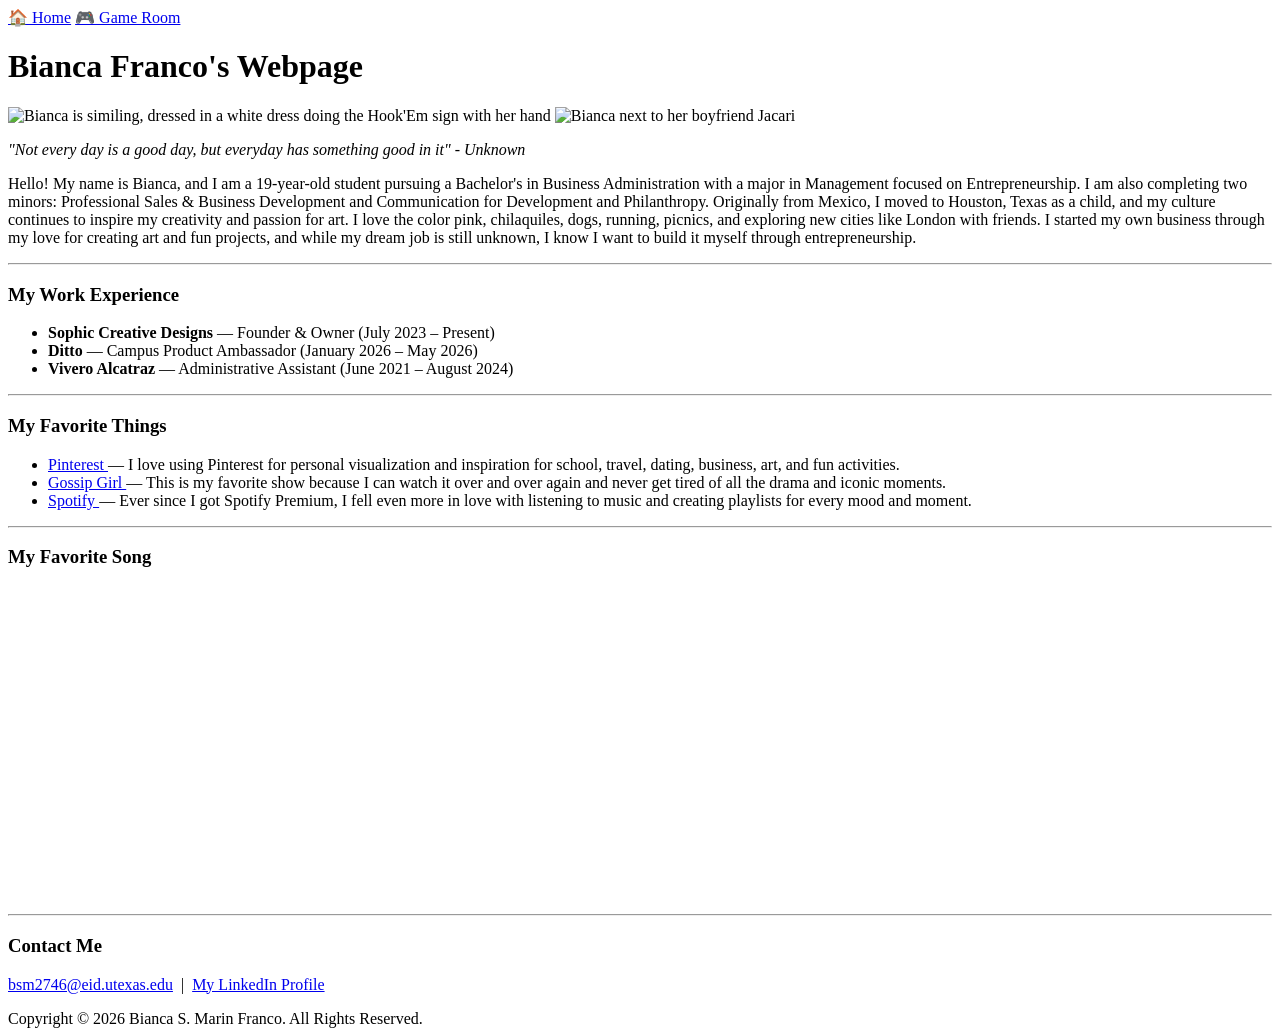
==== index.html @ a7d31657 "Add files via upload" ====
<!DOCTYPE html>
<html>
<head>
  <title>Bianca Franco's Webpage</title>
  <link rel="stylesheet" href="style.css">
</head>

<body>

  <!-- Navigation Bar -->
  <nav class="navbar">
    <a href="index.html" class="nav-link active">🏠 Home</a>
    <a href="game.html" class="nav-link">🎮 Game Room</a>
  </nav>

  <h1 class="page-title">Bianca Franco's Webpage</h1>

  <div class="photo-row">
    <img class="row-photo"
         alt="Bianca is similing, dressed in a white dress doing the Hook'Em sign with her hand"
         src="Bianca Hook'Em.jpeg" />
    <img class="row-photo"
         alt="Bianca next to her boyfriend Jacari"
         src="Bianca and Jacari.jpeg" />
  </div>
  <p class="caption">
    <em>"Not every day is a good day, but everyday has something good in it" - Unknown</em>
  </p>

  <p class="about-me">
    Hello! My name is Bianca, and I am a 19-year-old student pursuing a 
    Bachelor's in Business Administration with a major in Management focused
    on Entrepreneurship. I am also completing two minors: Professional Sales
    & Business Development and Communication for Development and Philanthropy.
    Originally from Mexico, I moved to Houston, Texas as a child, and my 
    culture continues to inspire my creativity and passion for art. I love
    the color pink, chilaquiles, dogs, running, picnics, and exploring new
    cities like London with friends. I started my own business through my 
    love for creating art and fun projects, and while my dream job is still
    unknown, I know I want to build it myself through entrepreneurship.
  </p>

  <hr />

  <h3>My Work Experience</h3>
  <ul>
    <li><strong>Sophic Creative Designs</strong> &mdash; Founder & Owner (July 2023 &ndash; Present)</li>
    <li><strong>Ditto</strong> &mdash; Campus Product Ambassador (January 2026 &ndash; May 2026)</li>
    <li><strong>Vivero Alcatraz</strong> &mdash; Administrative Assistant (June 2021 &ndash; August 2024)</li>
  </ul>

  <hr />

  <h3>My Favorite Things</h3>
  <ul>
    <li><a href="https://pin.it/7cxlsEptp" target="_blank"> Pinterest </a> &mdash; I love using Pinterest for personal visualization and inspiration for school, travel, dating, business, art, and fun activities.</li>
    <li><a href="https://www.netflix.com/title/70143811" target="_blank"> Gossip Girl </a> &mdash; This is my favorite show because I can watch it over and over again and never get tired of all the drama and iconic moments.</li>
    <li><a href="https://open.spotify.com/" target="_blank"> Spotify </a> &mdash; Ever since I got Spotify Premium, I fell even more in love with listening to music and creating playlists for every mood and moment.</li>
  </ul>

  <hr />

  <h3>My Favorite Song</h3>
  <div class="video-grid">
    <iframe width="560" height="315"
      src="https://www.youtube.com/embed/Mcj75l2gJcY?si=SjFxEDsOhK8isH3T&controls=0"
      title="YouTube video player"
      frameborder="0"
      allow="accelerometer; autoplay; clipboard-write; encrypted-media; gyroscope; picture-in-picture; web-share"
      referrerpolicy="strict-origin-when-cross-origin"
      allowfullscreen>
    </iframe>
  </div>

  <hr />

  <h3>Contact Me</h3>
  <p class="contact-line">
    <a href="mailto:bsm2746@eid.utexas.edu">bsm2746@eid.utexas.edu</a>
    &nbsp;|&nbsp;
    <a href="http://www.linkedin.com/in/biancamarinfranco" target="_blank">My LinkedIn Profile</a>
  </p>

  <footer class="page-footer">
    Copyright &copy; 2026 Bianca S. Marin Franco. All Rights Reserved.
  </footer>

</body>
</html>
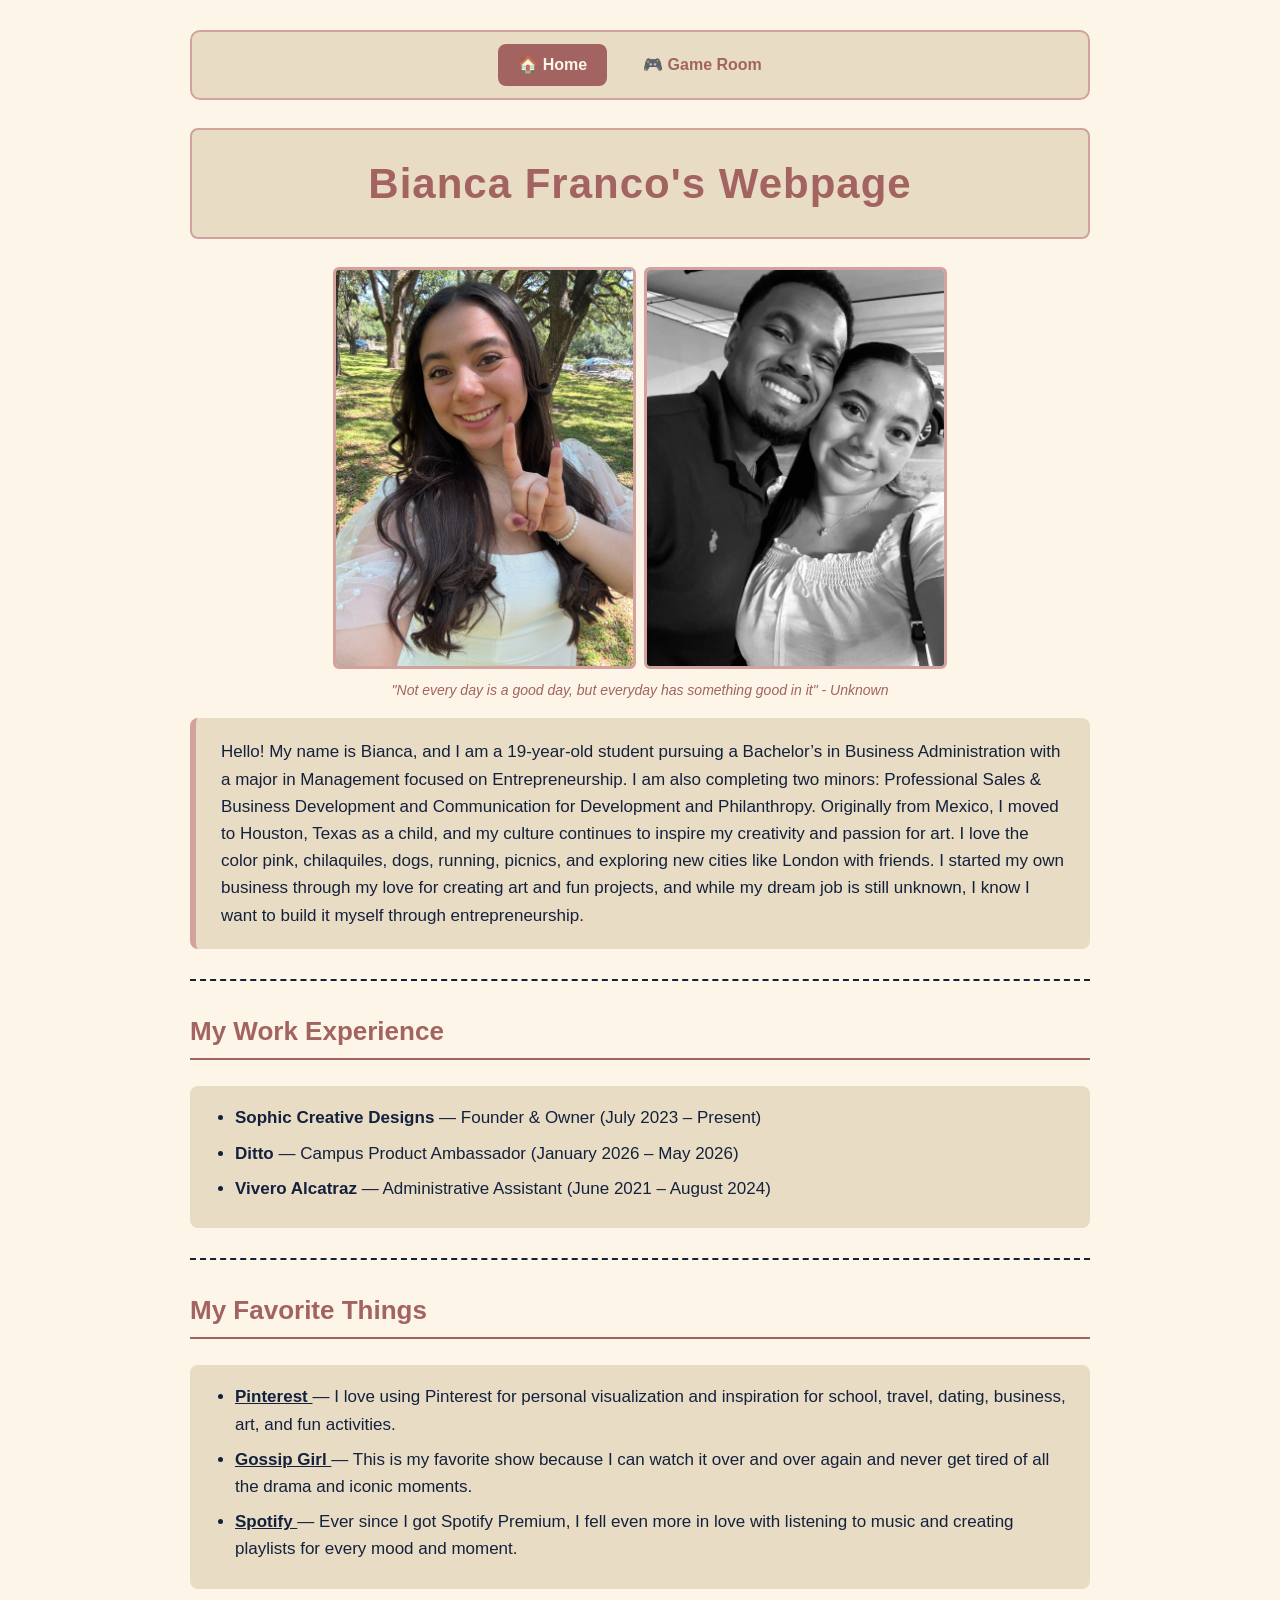
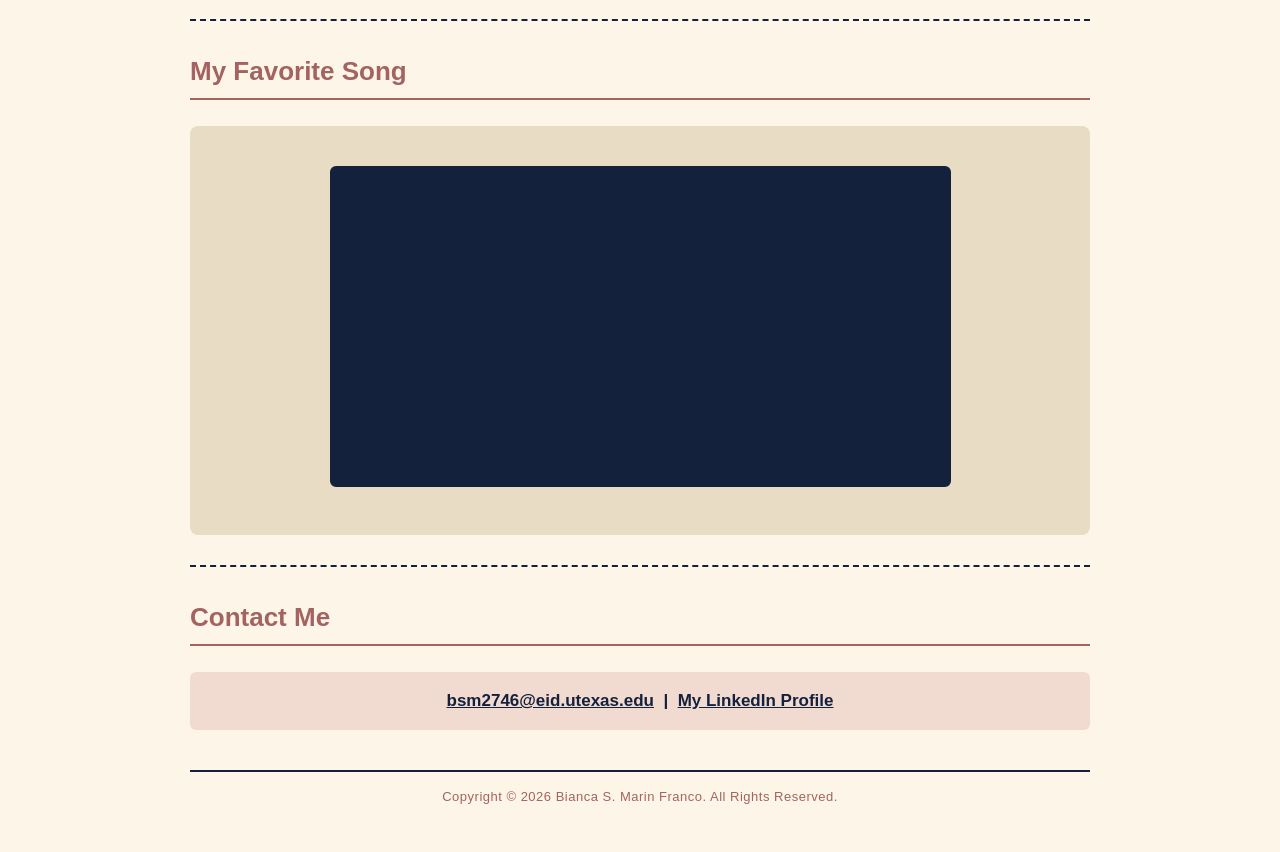
==== commit 6620e732: "Add files via upload" ====
--- a/index.html
+++ b/index.html
@@ -1,23 +1,32 @@
 <!DOCTYPE html>
 <html>
 <head>
-  <title>Bianca Franco's Webpage</title>
+  <!--The <title> tag is the name that shows up in the browser tab-->
+  <title>Clint Tuttle's Webpage</title>
+
+  <!--This line connects our HTML page to a separate CSS file called style.css.
+      CSS controls how the page looks (colors, fonts, spacing).
+      Keeping CSS in its own file is a best practice—it keeps HTML clean.-->
   <link rel="stylesheet" href="style.css">
 </head>
 
 <body>
 
-  <!-- Navigation Bar -->
-  <nav class="navbar">
-    <a href="index.html" class="nav-link active">🏠 Home</a>
-    <a href="game.html" class="nav-link">🎮 Game Room</a>
-  </nav>
-
+<!-- Navigation Bar -->
+<nav class="navbar">
+  <a href="index.html" class="nav-link active">🏠 Home</a>
+  <a href="game.html" class="nav-link">🎮 Game Room</a>
+</nav>
+  <!--This is the title at the top of the page-->
+  
   <h1 class="page-title">Bianca Franco's Webpage</h1>
 
+  <!--Three photos in a horizontal row.
+      The middle one is NOT actually me—see the caption below.
+      Lesson for class: alt text should always be honest about what an image is.-->
   <div class="photo-row">
     <img class="row-photo"
-         alt="Bianca is similing, dressed in a white dress doing the Hook'Em sign with her hand"
+         alt="Bianca is similing, dressed in a white dress doing the "Hook'Em" sign with her hand"
          src="Bianca Hook'Em.jpeg" />
     <img class="row-photo"
          alt="Bianca next to her boyfriend Jacari"
@@ -27,21 +36,23 @@
     <em>"Not every day is a good day, but everyday has something good in it" - Unknown</em>
   </p>
 
+  <!--This is the About Me paragraph-->
   <p class="about-me">
-    Hello! My name is Bianca, and I am a 19-year-old student pursuing a 
-    Bachelor's in Business Administration with a major in Management focused
-    on Entrepreneurship. I am also completing two minors: Professional Sales
-    & Business Development and Communication for Development and Philanthropy.
-    Originally from Mexico, I moved to Houston, Texas as a child, and my 
-    culture continues to inspire my creativity and passion for art. I love
-    the color pink, chilaquiles, dogs, running, picnics, and exploring new
-    cities like London with friends. I started my own business through my 
-    love for creating art and fun projects, and while my dream job is still
-    unknown, I know I want to build it myself through entrepreneurship.
+	Hello! My name is Bianca, and I am a 19-year-old student pursuing a 
+	Bachelor’s in Business Administration with a major in Management focused
+	on Entrepreneurship. I am also completing two minors: Professional Sales
+	& Business Development and Communication for Development and Philanthropy.
+	Originally from Mexico, I moved to Houston, Texas as a child, and my 
+	culture continues to inspire my creativity and passion for art. I love
+	the color pink, chilaquiles, dogs, running, picnics, and exploring new
+	cities like London with friends. I started my own business through my 
+	love for creating art and fun projects, and while my dream job is still
+	unknown, I know I want to build it myself through entrepreneurship.
   </p>
 
   <hr />
 
+  <!--Work experience as a bulleted list-->
   <h3>My Work Experience</h3>
   <ul>
     <li><strong>Sophic Creative Designs</strong> &mdash; Founder & Owner (July 2023 &ndash; Present)</li>
@@ -51,6 +62,7 @@
 
   <hr />
 
+  <!--My Favorite Things: a bulleted list of links-->
   <h3>My Favorite Things</h3>
   <ul>
     <li><a href="https://pin.it/7cxlsEptp" target="_blank"> Pinterest </a> &mdash; I love using Pinterest for personal visualization and inspiration for school, travel, dating, business, art, and fun activities.</li>
@@ -60,20 +72,28 @@
 
   <hr />
 
+  <!--YouTube videos: each one is an iframe.
+      Tip for students: to add your own, go to YouTube > Share > Embed,
+      and copy the FULL iframe tag.-->
   <h3>My Favorite Song</h3>
+
   <div class="video-grid">
-    <iframe width="560" height="315"
-      src="https://www.youtube.com/embed/Mcj75l2gJcY?si=SjFxEDsOhK8isH3T&controls=0"
-      title="YouTube video player"
-      frameborder="0"
-      allow="accelerometer; autoplay; clipboard-write; encrypted-media; gyroscope; picture-in-picture; web-share"
-      referrerpolicy="strict-origin-when-cross-origin"
-      allowfullscreen>
-    </iframe>
+
+<iframe width="560" height="315"
+  src="https://www.youtube.com/embed/Mcj75l2gJcY?si=SjFxEDsOhK8isH3T&controls=0"
+  title="YouTube video player"
+  frameborder="0"
+  allow="accelerometer; autoplay; clipboard-write; encrypted-media; gyroscope; picture-in-picture; web-share"
+  referrerpolicy="strict-origin-when-cross-origin"
+  allowfullscreen>
+</iframe>
   </div>
 
   <hr />
 
+  <!--Contact section.
+      The mailto: link opens the user's email program.
+      LinkedIn opens in a new tab.-->
   <h3>Contact Me</h3>
   <p class="contact-line">
     <a href="mailto:bsm2746@eid.utexas.edu">bsm2746@eid.utexas.edu</a>
@@ -81,9 +101,11 @@
     <a href="http://www.linkedin.com/in/biancamarinfranco" target="_blank">My LinkedIn Profile</a>
   </p>
 
+
+
+  <!--Footer with copyright-->
   <footer class="page-footer">
     Copyright &copy; 2026 Bianca S. Marin Franco. All Rights Reserved.
   </footer>
 
-</body>
-</html>
+</body>
--- a/style.css
+++ b/style.css
@@ -0,0 +1,217 @@
+/* ============================================================
+   Clint Tuttle's Webpage - style.css
+   ============================================================
+   Color palette (UT Austin inspired):
+   - Burnt orange: #BF5700  (primary background)
+   - Navy:        #14213D   (primary text)
+   - Khaki:       #E8DCC4   (cards / content panels)
+   - White:       #FFFFFF   (highlights and contrast)
+   ============================================================ */
+.navbar {
+  display: flex;
+  justify-content: center;
+  gap: 16px;
+  background-color: #E8DCC4;
+  border: 2px solid #D3A29D;
+  border-radius: 10px;
+  padding: 12px 20px;
+  margin-bottom: 24px;
+}
+
+.nav-link {
+  text-decoration: none;
+  color: #a36361;
+  font-weight: bold;
+  font-size: 16px;
+  padding: 8px 20px;
+  border-radius: 8px;
+  transition: background-color 0.2s, color 0.2s;
+}
+
+.nav-link:hover,
+.nav-link.active {
+  background-color: #a36361;
+  color: #FDF5E7;
+}
+
+/* ---- Page basics ---- */
+body {
+  background-color: #FDF5E7;          /* burnt orange background */
+  color: #a36361;                     /* navy text for contrast  */
+   font-family: "Futura", Trebuchet MS, sans-serif;
+  max-width: 900px;
+  margin: 0 auto;                     /* centers the whole page  */
+  padding: 30px 20px;
+  line-height: 1.6;
+}
+
+/* ---- Page title ---- */
+.page-title {
+  text-align: center;
+  color: #a36361;                     /* navy title */
+  background-color: #E8DCC4;          /* khaki bar behind title */
+  font-size: 42px;
+  font-weight: bold;
+  padding: 20px;
+  border: 2px solid #D3A29D;
+  border-radius: 8px;
+  letter-spacing: 1px;
+}
+
+/* ---- Photo row at top: three images side-by-side ---- */
+.photo-row {
+  display: flex;                      /* puts items in a row */
+  justify-content: center;            /* centers them horizontally */
+  align-items: stretch;
+  gap: 8px;                           /* small space between photos */
+  margin: 20px 0 10px 0;
+}
+
+.row-photo {
+  width: 33%;                         /* each photo takes ~one-third */
+  aspect-ratio: 3 / 4;               /* ← replaces fixed height */
+  object-fit: cover;                  /* crop to fill, no distortion */
+  border: 3px solid #D3A29D;          /* navy frame */
+  border-radius: 6px;
+  background-color: #FFFFFF;
+}
+
+/* ---- Section headings (Fall 2026 Schedule, Videos, etc.) ---- */
+h3 {
+  color: #A36361;                     /* white headings on orange */
+  font-size: 26px;
+  border-bottom: 2px solid #A36361;
+  padding-bottom: 6px;
+  margin-top: 30px;
+}
+
+/* ---- About Me paragraph ---- */
+.about-me {
+  background-color: #E8DCC4;          /* khaki "card" */
+  color: #14213D;
+  padding: 20px 25px;
+  border-radius: 8px;
+  border-left: 6px solid #D3A29D;
+  font-size: 17px;
+}
+
+/* ---- Resume line ---- */
+.resume-line {
+  text-align: center;
+  background-color: #FFFFFF;
+  color: #14213D;
+  padding: 12px;
+  border-radius: 6px;
+  font-size: 18px;
+  font-weight: bold;
+}
+
+/* ---- Captions under photos ---- */
+.caption {
+  text-align: center;
+  color: #A36361;
+  font-size: 14px;
+  margin-top: 0;
+  padding: 0 20px;
+}
+
+/* ---- Lists ---- */
+ol, ul {
+  background-color: #E8DCC4;
+  color: #14213D;
+  padding: 18px 18px 18px 45px;       /* extra left padding for bullets */
+  border-radius: 8px;
+  font-size: 17px;
+}
+
+li {
+  margin-bottom: 8px;
+}
+
+/* ---- Links ---- */
+a {
+  color: #14213D;
+  font-weight: bold;
+  text-decoration: underline;
+}
+
+a:hover {
+  color: #BF5700;
+  background-color: #FFFFFF;
+  padding: 1px 3px;
+  border-radius: 3px;
+}
+
+/* ---- Horizontal rules ---- */
+hr {
+  border: none;
+  border-top: 2px dashed #14213D;
+  margin: 30px 0;
+}
+
+/* ---- Video grid: 2 videos per row ---- */
+.video-grid {
+  justify-items: center;
+  text-align:center;
+  background-color: #E8DCC4;
+  padding: 40px;
+  border-radius: 8px;
+}
+
+.video-grid iframe {
+  width: 75%;
+  justify-items: center;
+  text-align:center;
+  border: 3px solid #14213D;
+  border-radius: 6px;
+  background-color: #14213D;
+}
+
+/* ---- Contact line ---- */
+.contact-line {
+  text-align: center;
+  background-color: #F1DBD0;
+  color: #14213D;
+  padding: 15px;
+  border-radius: 6px;
+  font-size: 17px;
+  font-weight: bold;
+}
+
+/* ---- Footer ---- */
+.page-footer {
+  text-align: center;
+  color: #A36361;
+  font-size: 13px;
+  margin-top: 40px;
+  padding: 15px;
+  border-top: 2px solid #14213D;
+  letter-spacing: 0.5px;
+}
+
+/* ---- Mobile / smaller screens ---- */
+@media (max-width: 700px) {
+  .video-grid {
+    grid-template-columns: 1fr;
+  }
+
+  .page-title {
+    font-size: 30px;
+  }
+
+  /* Stack the photos vertically on small screens */
+  .photo-row {
+    flex-direction: column;
+    align-items: center;
+  }
+
+  .row-photo {
+    width: 90%;
+    height: 250px;
+  }
+
+  /* Stack contact links on small screens */
+  .contact-line {
+    font-size: 15px;
+  }
+}
